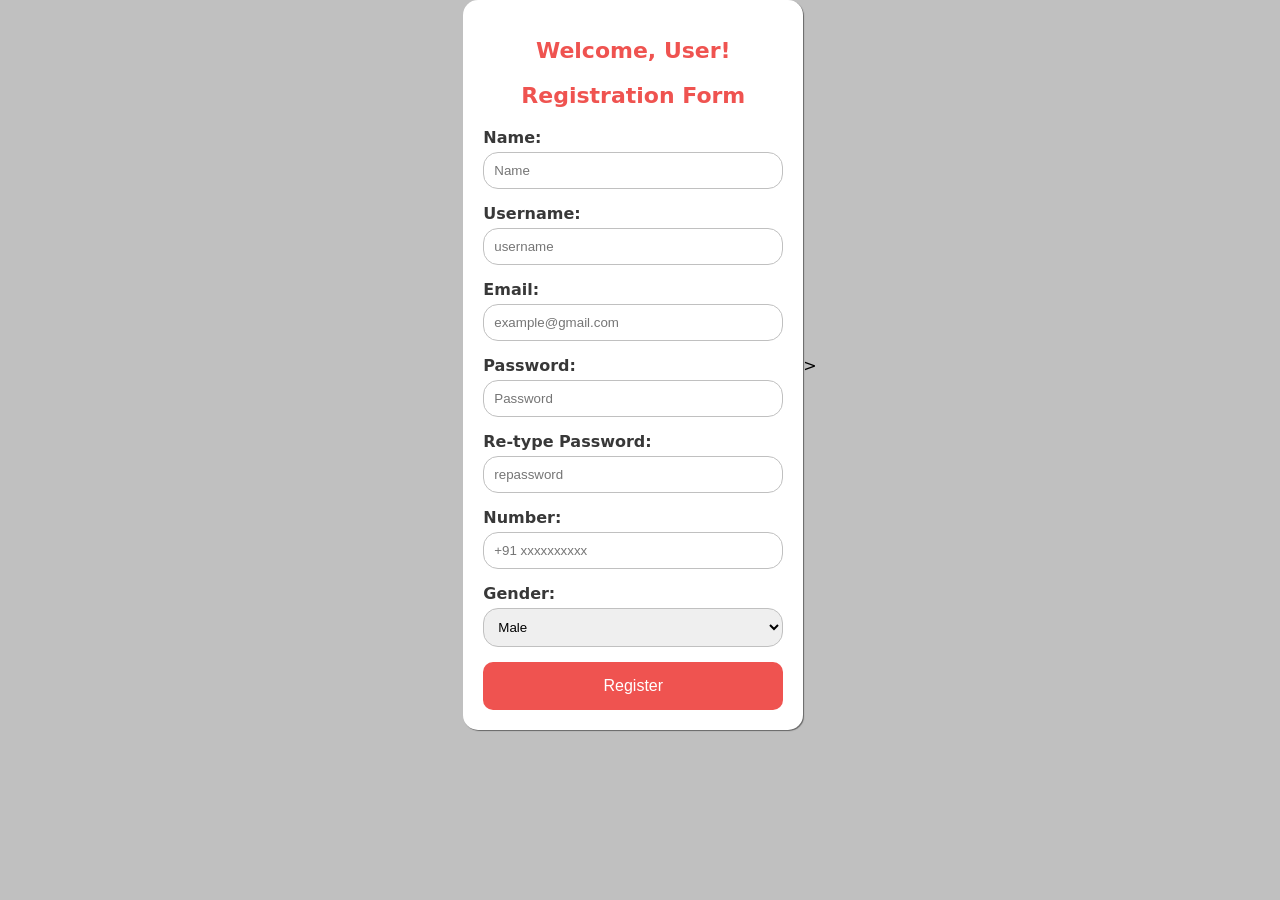
==== register.html @ 34f49722 "first commit" ====
<!DOCTYPE html>
<html lang="en">
<head>
    <meta charset="UTF-8">
    <meta name="viewport" content="width=device-width, initial-scale=1.0">
    <title>Register</title>
    <link rel="stylesheet" href="register.css">
</head>
<body>
    <div class="main">
          <h2>Welcome, User!</h2>
        <h2>Registration Form</h2>
       
        <form action="">
            <label for="first"> Name:</label>
            <input type="text" id="first" name="first" placeholder="Name"  autocomplete="on" required />

            <label for="username">Username:</label>
            <input type="text" id="username" name="username" placeholder="username" autocomplete="on" required />

            <label for="email">Email:</label>
            <input type="email" id="email" name="email" placeholder="example@gmail.com" autocomplete="on" required />

            <label for="password">Password:</label>
            <input type="password" id="password" name="password" placeholder="Password" autocomplete="on" required />

            <label for="repassword">Re-type Password:</label>
            <input type="password" id="repassword" name="repassword" placeholder="repassword" autocomplete="on" required />

            <label for="mobile">Number:</label>
            <input type="text" id="mobile" name="mobile" maxlength="10" placeholder="+91 xxxxxxxxxx" autocomplete="on" required />

            <label for="gender">Gender:</label>
            <select id="gender" name="gender" required>
                <option value="male">
                    Male
                </option>
                <option value="female">
                    Female
                </option>
                <option value="other">
                    Other
                </option>
            </select>
            <button type="submit" id="registerButton" for="registerButton"  >
                Register
            </button>
        </form>
    </div>
    <script src="logic.js"></script>
</body>
</html>>
---- register.css ----
body {
          font-family:system-ui, -apple-system, BlinkMacSystemFont, 'Segoe UI', Roboto, Oxygen, Ubuntu, Cantarell, 'Open Sans', 'Helvetica Neue', sans-serif;
            margin: 0;
            padding: 0;
            display: flex;
            justify-content: center;
            align-items: center;
            height: 100%;
            background-color: #c0c0c0; 
}

.main {
            background-color: #fff;
            border-radius: 15px;
            box-shadow: 1px 1px 1px #666;
            padding: 20px;
            width: 300px;
}
.main h2 {
            color: #EF5350;
            font-size: 22px;
            margin-bottom: 20px;
            text-align: center;
}

label {
            display: block;
            margin-bottom: 5px;
            color: #161616da;
            font-weight: bold;
}

input[type="text"],
input[type="email"],
input[type="password"],
    select {
            width: 100%;
            margin-bottom: 15px;
            padding: 10px;
            box-sizing: border-box;
            border: 1px solid  #c0c0c0;
            border-radius: 15px;
            transition: .2s;
}
input[type="text"]:hover,
input[type="email"]:hover,
input[type="password"]:hover,
select:hover {
            border: 1px solid #F44336;
            transition: all .2s ease-in-out;

}
button[type="submit"] {
            padding: 15px;
            border-radius: 10px;
            border: none;
            background-color: #EF5350;
            color: white;
            cursor: pointer;
            width: 100%;
            transition: 0.2s;
            font-size: 16px;
} 
button[type=submit]:hover {
        background:yellowgreen;  
}
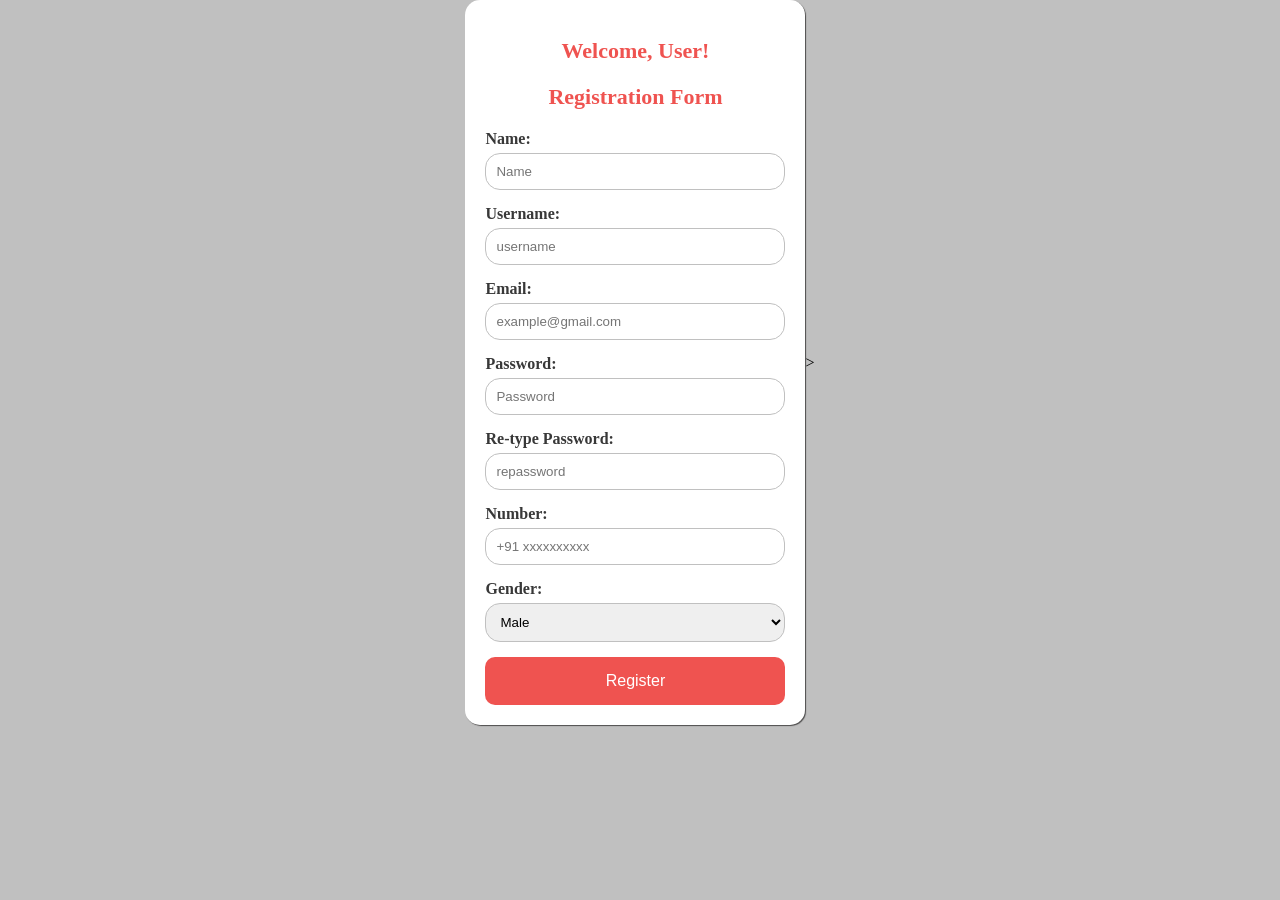
==== commit 335e74b2: "modify files" ====
--- a/register.html
+++ b/register.html
@@ -27,8 +27,8 @@
             <label for="repassword">Re-type Password:</label>
             <input type="password" id="repassword" name="repassword" placeholder="repassword" autocomplete="on" required />
 
-            <label for="mobile">Number:</label>
-            <input type="text" id="mobile" name="mobile" maxlength="10" placeholder="+91 xxxxxxxxxx" autocomplete="on" required />
+            <label for="Number">Number:</label>
+            <input type="number" id="Number" name="mobile"  placeholder="+91 xxxxxxxxxx" maxlength="10" required />
 
             <label for="gender">Gender:</label>
             <select id="gender" name="gender" required>
--- a/register.css
+++ b/register.css
@@ -1,5 +1,5 @@
 body {
-          font-family:system-ui, -apple-system, BlinkMacSystemFont, 'Segoe UI', Roboto, Oxygen, Ubuntu, Cantarell, 'Open Sans', 'Helvetica Neue', sans-serif;
+          font-family:'Segoe UI', Roboto, 'Open Sans', 'Helvetica Neue',;
             margin: 0;
             padding: 0;
             display: flex;
@@ -12,7 +12,7 @@
 .main {
             background-color: #fff;
             border-radius: 15px;
-            box-shadow: 1px 1px 1px #666;
+            box-shadow: 1px 1px 1px #4d4c4c;
             padding: 20px;
             width: 300px;
 }
@@ -33,21 +33,23 @@
 input[type="text"],
 input[type="email"],
 input[type="password"],
-    select {
+input[type=number],
+select
+     {
             width: 100%;
             margin-bottom: 15px;
             padding: 10px;
             box-sizing: border-box;
             border: 1px solid  #c0c0c0;
             border-radius: 15px;
-            transition: .2s;
+           
 }
 input[type="text"]:hover,
 input[type="email"]:hover,
 input[type="password"]:hover,
 select:hover {
             border: 1px solid #F44336;
-            transition: all .2s ease-in-out;
+            transition: all .2s ease;
 
 }
 button[type="submit"] {
@@ -58,7 +60,7 @@
             color: white;
             cursor: pointer;
             width: 100%;
-            transition: 0.2s;
+            transition: 0.50s;
             font-size: 16px;
 } 
 button[type=submit]:hover {
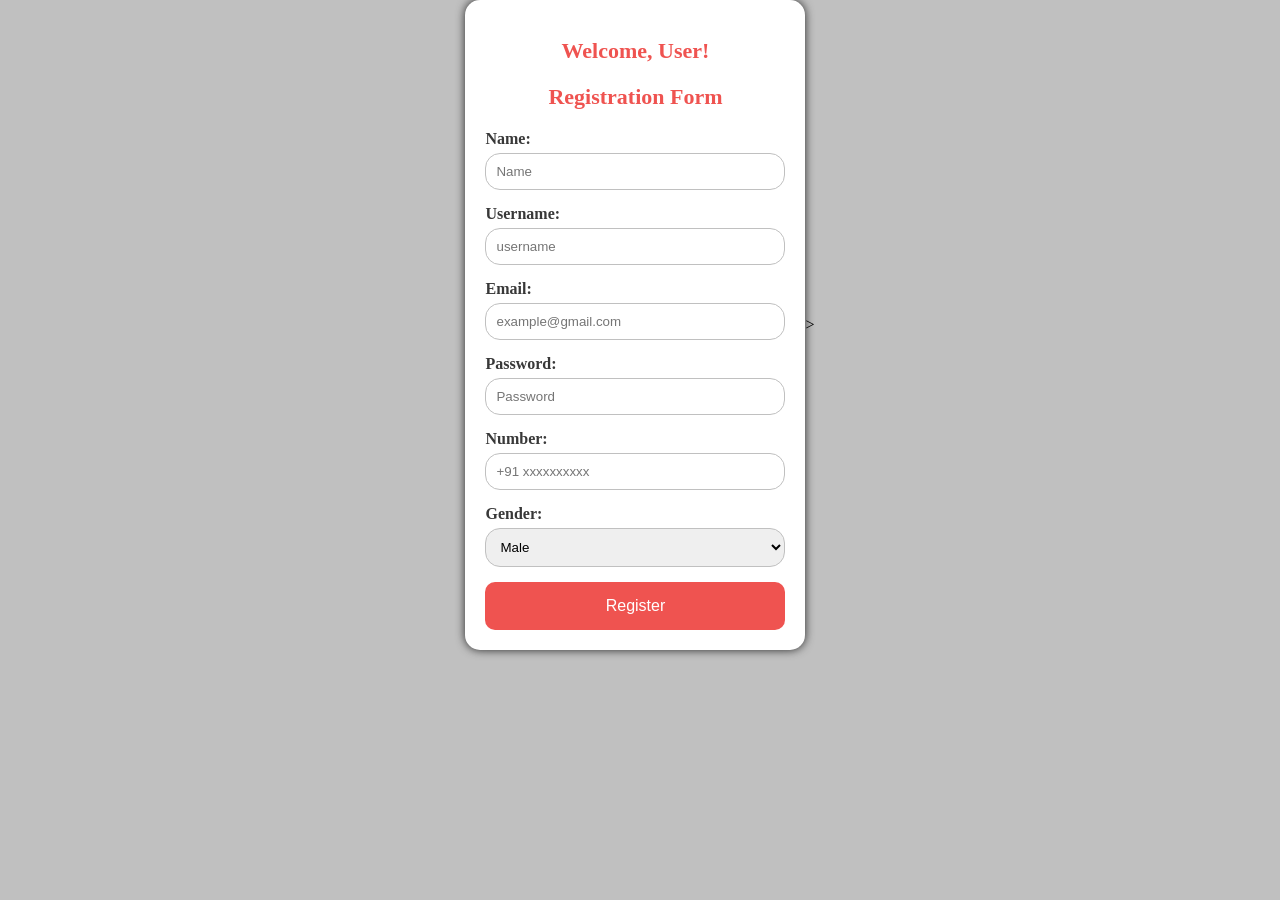
==== commit 4c7986d0: "modified" ====
--- a/register.html
+++ b/register.html
@@ -24,9 +24,6 @@
             <label for="password">Password:</label>
             <input type="password" id="password" name="password" placeholder="Password" autocomplete="on" required />
 
-            <label for="repassword">Re-type Password:</label>
-            <input type="password" id="repassword" name="repassword" placeholder="repassword" autocomplete="on" required />
-
             <label for="Number">Number:</label>
             <input type="number" id="Number" name="mobile"  placeholder="+91 xxxxxxxxxx" maxlength="10" required />
 
--- a/register.css
+++ b/register.css
@@ -1,5 +1,5 @@
 body {
-          font-family:'Segoe UI', Roboto, 'Open Sans', 'Helvetica Neue',;
+          font-family:'Segoe UI', Roboto, 'Open Sans', 'Helvetica Neue';
             margin: 0;
             padding: 0;
             display: flex;
@@ -12,7 +12,7 @@
 .main {
             background-color: #fff;
             border-radius: 15px;
-            box-shadow: 1px 1px 1px #4d4c4c;
+            box-shadow: 0 0 10px rgba(0, 0, 0, 0.8);
             padding: 20px;
             width: 300px;
 }
